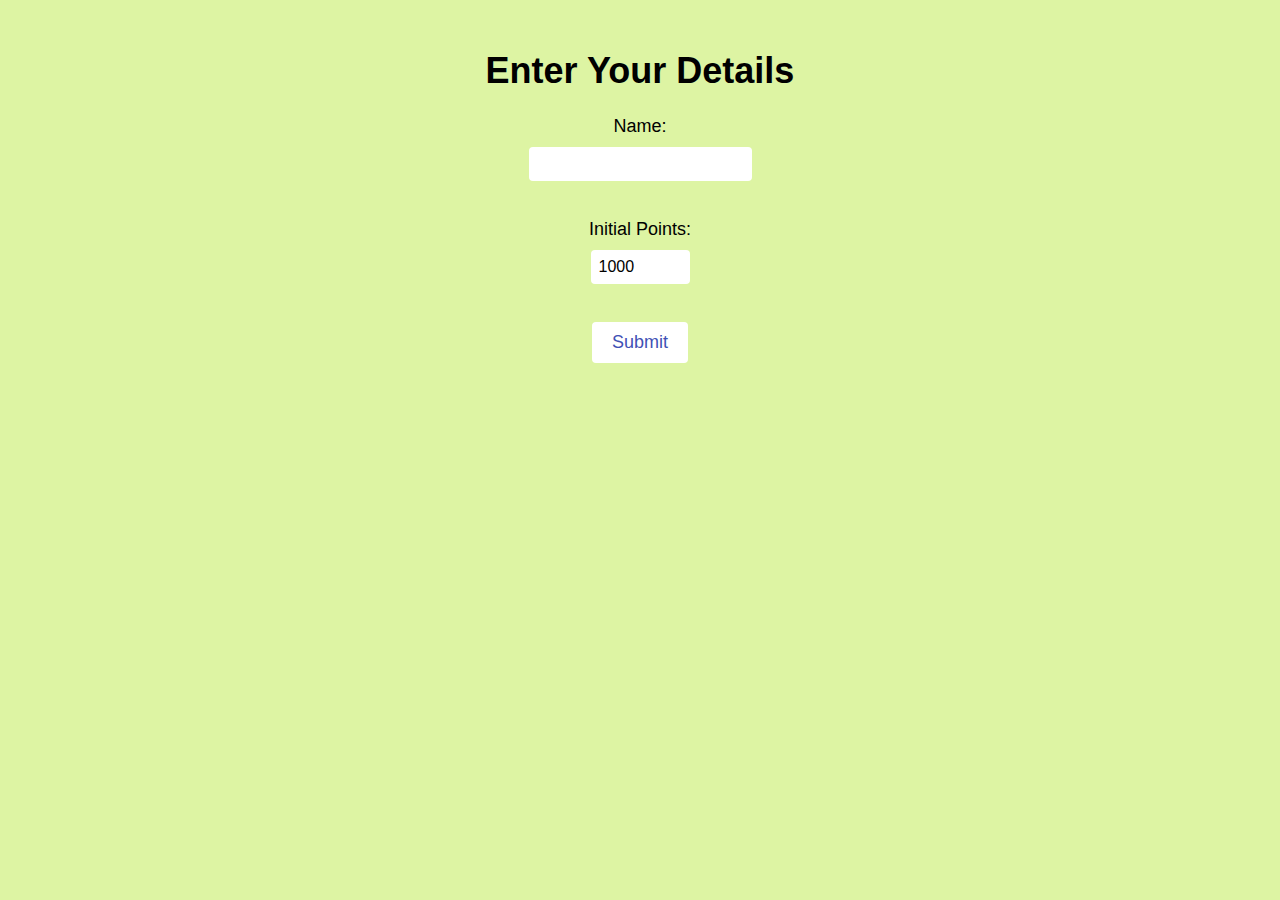
==== details.html @ 12ee4cf3 "first commit" ====
<!DOCTYPE html>
<html>
<head>
  <title>Slot Machine - Details</title>
  <link rel="stylesheet" href="details.css">
</head>
<body>
  <h1>Enter Your Details</h1>
  <form id="details-form">
    <label for="name">Name:</label>
    <input type="text" id="name" required>
    <br><br>
    <label for="points">Initial Points:</label>
    <input type="number" id="points" min="100" max="10000" value="1000">
    <br><br>
    <button type="submit">Submit</button>
  </form>

  <script src="details.js"></script>
</body>
</html>
---- details.css ----
body {
  background-color: #ddf4a3; /* Bluish indigo background */
  color: #ffffff; /* Text color */
  font-family: Arial, sans-serif;
  text-align: center;
  margin-top: 50px; /* Adjust margin as needed */
}

h1 {
  font-size: 36px;
  color: black;
}

label {
  display: block;
  font-size: 18px;
  color: black;
  margin-bottom: 10px;
}

input[type="text"],
input[type="number"] {
  padding: 8px;
  font-size: 16px;
  border: none;
  border-radius: 4px;
  margin-bottom: 20px;
}

button {
  background-color: #ffffff; /* Button background color */
  color: #3f51b5; /* Button text color */
  padding: 10px 20px;
  font-size: 18px;
  border: none;
  cursor: pointer;
  border-radius: 4px;
}

button:hover {
  background-color: #e0e0e0; /* Button background color on hover */
}
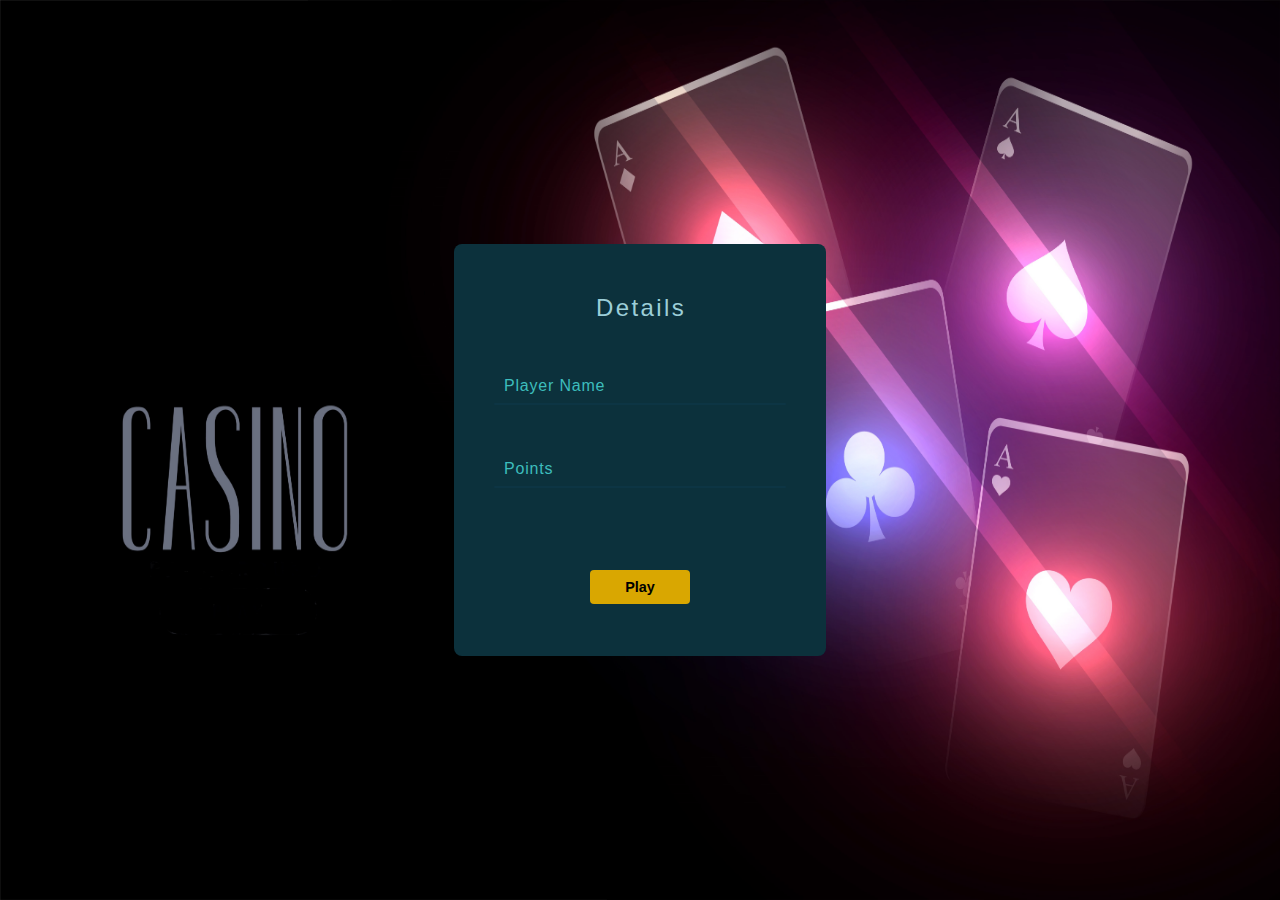
==== commit b5ea63cf: "New HomePage" ====
--- a/details.html
+++ b/details.html
@@ -1,21 +1,38 @@
 <!DOCTYPE html>
-<html>
+<html lang="en">
+
 <head>
-  <title>Slot Machine - Details</title>
-  <link rel="stylesheet" href="details.css">
+    <meta charset="UTF-8">
+    <title>Animated login page</title>
+    <link rel="stylesheet" href="details.css">
+    <script>
+        document.querySelector("#login_submit_btn").addEventListener("submit", e => {
+            e.preventDefault();
+        })
+    </script>
 </head>
+
 <body>
-  <h1>Enter Your Details</h1>
-  <form id="details-form">
-    <label for="name">Name:</label>
-    <input type="text" id="name" required>
-    <br><br>
-    <label for="points">Initial Points:</label>
-    <input type="number" id="points" min="100" max="10000" value="1000">
-    <br><br>
-    <button type="submit">Submit</button>
-  </form>
+    <div class="box">
+        <span class="borderLine"></span>
+        <form>
+            <h2>Details</h2>
+            <div class="inputbox">
+                <input type="text" required="required">
+                <span>Player Name</span>
+                <i></i>
+            </div>
+            <div class="inputbox">
+                <input type="number" max="1000" required="required">
+                <span>Points</span>
+                <i></i>
+            </div>
 
-  <script src="details.js"></script>
+            <script src="details.js">
+            </script>
+            <br><br><br><br>
+            <p align="center"><input type="submit" value="Play" onclick="verifyAge()" Enter id="login_submit_btn"></p>
+    </div>
 </body>
-</html>
+
+</html>--- a/details.css
+++ b/details.css
@@ -1,35 +1,138 @@
-body {
-  background-color: #ddf4a3; /* Bluish indigo background */
-  color: #ffffff; /* Text color */
-  font-family: Arial, sans-serif;
+* {
+  margin: 0;
+  padding: 0;
+  box-sizing: border-box;
+  font-family: 'Poppins', sans-serif;
+}
+
+body 
+{
+  display: flex;
+  justify-content: center;
+  align-items: center;
+  min-height: 100vh;
+  background-image: url('bg2.jpg');
+  background-size: 100% 100%;
+  background-repeat: no-repeat;
+}
+
+.box 
+{
+  position: relative;
+  width: 380px;
+  height: 420px;
+  background-size: 110% 110%;
+  background-repeat: no-repeat;
+  border-radius: 8px;
+  overflow: hidden;
+}
+
+.box form 
+{
+  position: absolute;
+  inset: 4px;
+  background: #0c313c;
+  padding: 50px 40px;
+  border-radius: 8px;
+  z-index: 2;
+  display: flex;
+  flex-direction: column;
+}
+
+.box form h2 
+{
+  color: #9cced8;
+  font-weight: 500;
   text-align: center;
-  margin-top: 50px; /* Adjust margin as needed */
+  letter-spacing: 0.1em;
+  padding-inline-start: 2px;
+}
+
+.box form .inputbox 
+{
+  position: relative;
+  width: 100%;
+  margin-top: 35px;
+}
+
+.box form .inputbox input
+{
+  position: relative;
+  width: 100%;
+  padding: 20px 10px 10px;
+  background: transparent;
+  border: none;
+  outline: none;
+  box-shadow: none;
+  color: #dce2e3;
+  font-size: 1em;
+  letter-spacing: 0.05em;
+  transition: 0.5s;
+  z-index: 10;
+}
+
+.box form .inputbox span 
+{
+  position: absolute;
+  left: 0;
+  padding: 20px 10px 10px;
+  color: #3dbdbd;
+  pointer-events: none;
+  font-size: 1em;
+  letter-spacing: 0.05em;
+  transition: 0.5s;
+}
+
+.box form .inputbox input:valid~span,
+.box form .inputbox input:focus~span 
+{
+  color: #3dbdbd;
+  font-size: 0.75em;
+  transform: translateY(-34px)
+}
+
+.box form .inputbox i 
+{
+  position: absolute;
+  left: 0;
+  bottom: 0;
+  width: 100%;
+  height: 2px;
+  background: #0d3544;
+  border-radius: 4px;
+  transition: 0.5s;
+  pointer-events: none;
+  overflow: hidden;
+}
+
+.box form .inputbox input:valid~i,
+.box form .inputbox input:focus~i 
+{
+  height: 44px;
+}
+
+.box form input[type="submit"] 
+{
+  border: #8c8c17;
+  padding: 0.1px;
+  outline: none;
+  padding: 9px 25px;
+  background: #d9a701;
+  cursor: pointer;
+  font-size: 0.9em;
+  border-radius: 4px;
+  font-weight: 600;
+  width: 100px;
+  margin-top: 10px;
 }
 
 h1 {
   font-size: 36px;
-  color: black;
-}
-
-label {
-  display: block;
-  font-size: 18px;
-  color: black;
-  margin-bottom: 10px;
-}
-
-input[type="text"],
-input[type="number"] {
-  padding: 8px;
-  font-size: 16px;
-  border: none;
-  border-radius: 4px;
-  margin-bottom: 20px;
 }
 
 button {
-  background-color: #ffffff; /* Button background color */
-  color: #3f51b5; /* Button text color */
+  background-color: #ffffff;
+  color: #3f51b5;
   padding: 10px 20px;
   font-size: 18px;
   border: none;
@@ -38,5 +141,14 @@
 }
 
 button:hover {
-  background-color: #e0e0e0; /* Button background color on hover */
+  background-color: #e0e0e0;
 }
+img
+ {
+  width: 300px;
+}
+
+.box form input[type="submit"]:active 
+{
+  opacity: 0.8;
+}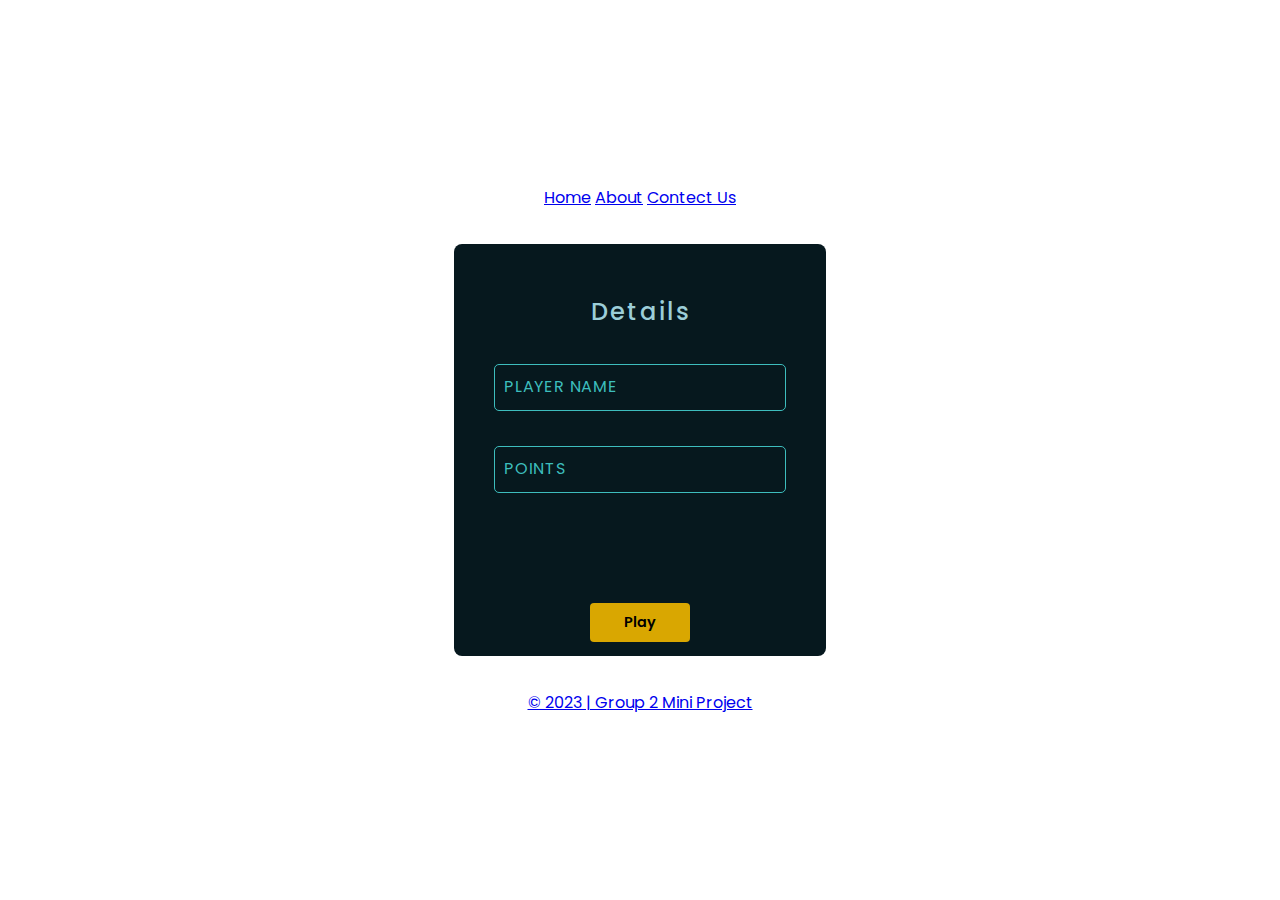
==== commit 30c596e9: "Merge branch 'main' of https://github.com/lufiDK4674/Slot-Machine" ====
--- a/details.html
+++ b/details.html
@@ -3,7 +3,7 @@
 
 <head>
     <meta charset="UTF-8">
-    <title>Animated login page</title>
+    <title>Slot Machine HomePage</title>
     <link rel="stylesheet" href="details.css">
     <script>
         document.querySelector("#login_submit_btn").addEventListener("submit", e => {
@@ -13,6 +13,11 @@
 </head>
 
 <body>
+    <nav>
+        <a href="#" class="menu-btn">Home</a>
+        <a href="#" class="menu-btn">About</a>
+        <a href="#" class="menu-btn">Contect Us</a>
+    </nav>
     <div class="box">
         <span class="borderLine"></span>
         <form>
@@ -23,7 +28,7 @@
                 <i></i>
             </div>
             <div class="inputbox">
-                <input type="number" max="1000" required="required">
+                <input type="number" min="10000" required="required">
                 <span>Points</span>
                 <i></i>
             </div>
@@ -33,6 +38,9 @@
             <br><br><br><br>
             <p align="center"><input type="submit" value="Play" onclick="verifyAge()" Enter id="login_submit_btn"></p>
     </div>
+    <footer>
+        <a href="#">&copy; 2023 | Group 2 Mini Project </a>
+    </footer>
 </body>
 
-</html>+</html>
--- a/details.css
+++ b/details.css
@@ -1,3 +1,4 @@
+@import url('https://fonts.googleapis.com/css2?family=Poppins:wght@300;400;500;600;700;800;900&display=swap');
 * {
   margin: 0;
   padding: 0;
@@ -11,7 +12,9 @@
   justify-content: center;
   align-items: center;
   min-height: 100vh;
-  background-image: url('bg2.jpg');
+  flex-direction: column;
+  gap: 30px;
+  background-image: url('assets/bg2.jpg');
   background-size: 100% 100%;
   background-repeat: no-repeat;
 }
@@ -31,7 +34,7 @@
 {
   position: absolute;
   inset: 4px;
-  background: #0c313c;
+  background: #06181e;
   padding: 50px 40px;
   border-radius: 8px;
   z-index: 2;
@@ -59,36 +62,42 @@
 {
   position: relative;
   width: 100%;
-  padding: 20px 10px 10px;
+  padding: 10px 10px 10px;
   background: transparent;
-  border: none;
+  border: 1px solid #3dbdbd;
+  border-radius: 5px;
   outline: none;
   box-shadow: none;
   color: #dce2e3;
   font-size: 1em;
   letter-spacing: 0.05em;
   transition: 0.5s;
-  z-index: 10;
 }
 
 .box form .inputbox span 
 {
   position: absolute;
   left: 0;
-  padding: 20px 10px 10px;
+  padding: 10px 10px 10px;
   color: #3dbdbd;
   pointer-events: none;
   font-size: 1em;
   letter-spacing: 0.05em;
-  transition: 0.5s;
+  text-transform: uppercase;
+  transition: 0.4s;
 }
 
 .box form .inputbox input:valid~span,
 .box form .inputbox input:focus~span 
 {
   color: #3dbdbd;
+  transform: translateX(10px) translateY(-7px);
   font-size: 0.75em;
-  transform: translateY(-34px)
+  padding: 0 10px;
+  background: #06181e;
+  border-left: 1px solid #3dbdbd;
+  border-right: 1px solid #3dbdbd;
+  letter-spacing: 0.2em;
 }
 
 .box form .inputbox i 
@@ -98,7 +107,7 @@
   bottom: 0;
   width: 100%;
   height: 2px;
-  background: #0d3544;
+  background: transparent;
   border-radius: 4px;
   transition: 0.5s;
   pointer-events: none;
@@ -151,4 +160,4 @@
 .box form input[type="submit"]:active 
 {
   opacity: 0.8;
-}+}
